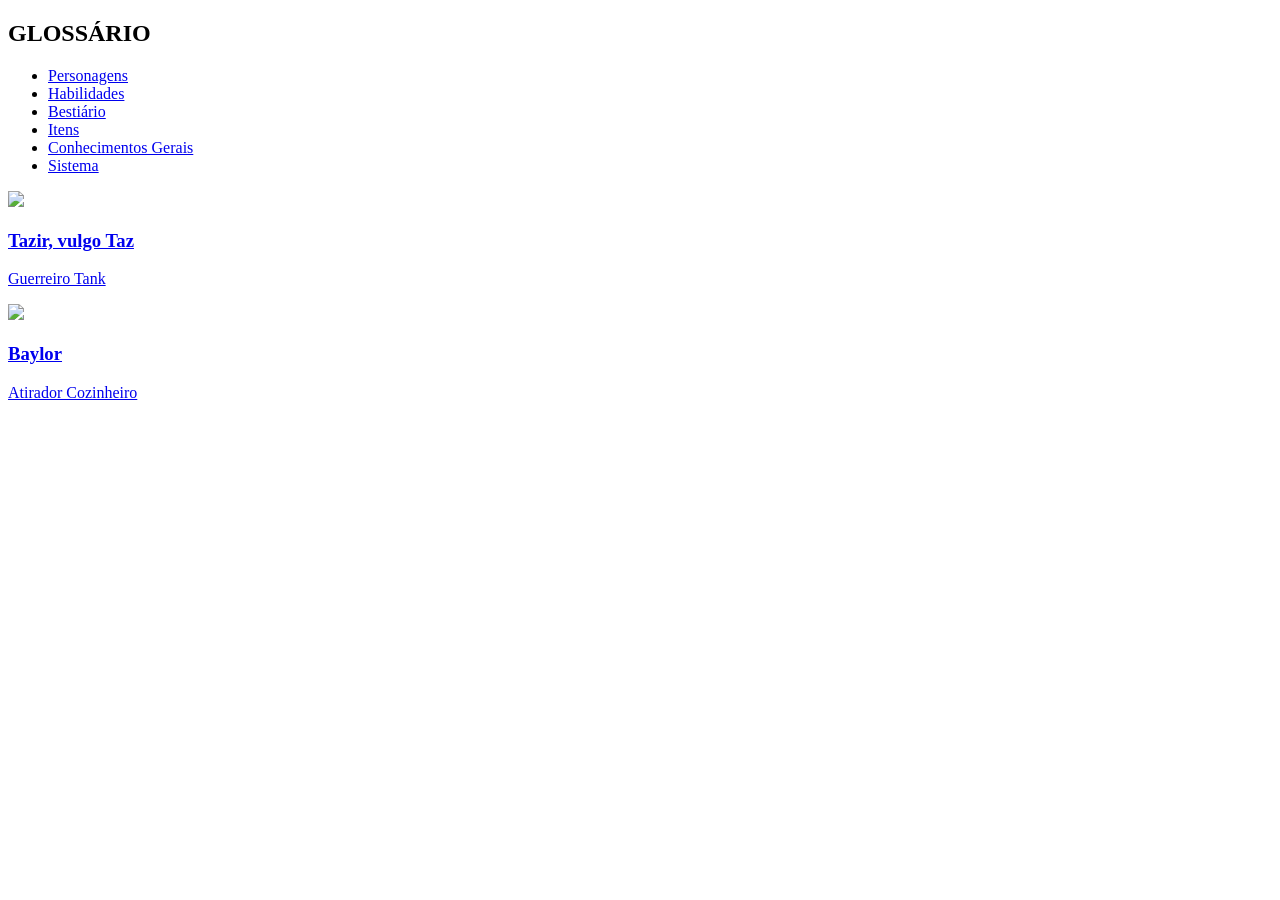
==== index.html @ e2078366 "Update and rename Menu.html to index.html" ====
<!DOCTYPE html>
<html lang="pt-br">
<link rel="preconnect" href="https://fonts.googleapis.com">
<link rel="preconnect" href="https://fonts.gstatic.com" crossorigin>
<link href="" rel="stylesheet">

<head>
<meta charset="UTF-8">
<title>MENU</title>
<link rel="stylesheet" href="css/style.css">
</head>

<body>
<div class="menu">

    <!-- LADO ESQUERDO -->
    <div class="sidebar">
        <h2>GLOSSÁRIO</h2>
        <ul>
            <li><a href="personagens.html">
                Personagens
            </a></li>
            <li>
                <a href="habilidades.html">
                    Habilidades
                </a></li>
            <li><a href="bestiario.html">
                Bestiário
            </a></li>
            <li><a href="itens.html">
                Itens
            </a></li>
            <li><a href="conhecimentos.html">
                Conhecimentos Gerais
            </a></li>
            <li><a href="sistema.html">
                Sistema
            </a></li>
        </ul>
    </div>

    <!-- LADO DIREITO -->
    <div class="party">

        <a href="personagens/Tazir.html" class="character">
            <img src="personagens/Tazir.jpg">
            <div class="info">
                <h3>Tazir, vulgo Taz</h3>
                <p>Guerreiro Tank</p>
            </div>
        </a>

        <a href="personagens/Tuty.html" class="character">
            <img src="personagens/Tuty.png">
            <div class="info">
                <h3>Baylor</h3>
                <p>Atirador Cozinheiro</p>
            </div>
        </a>

    </div>

</div>
</body>
</html>
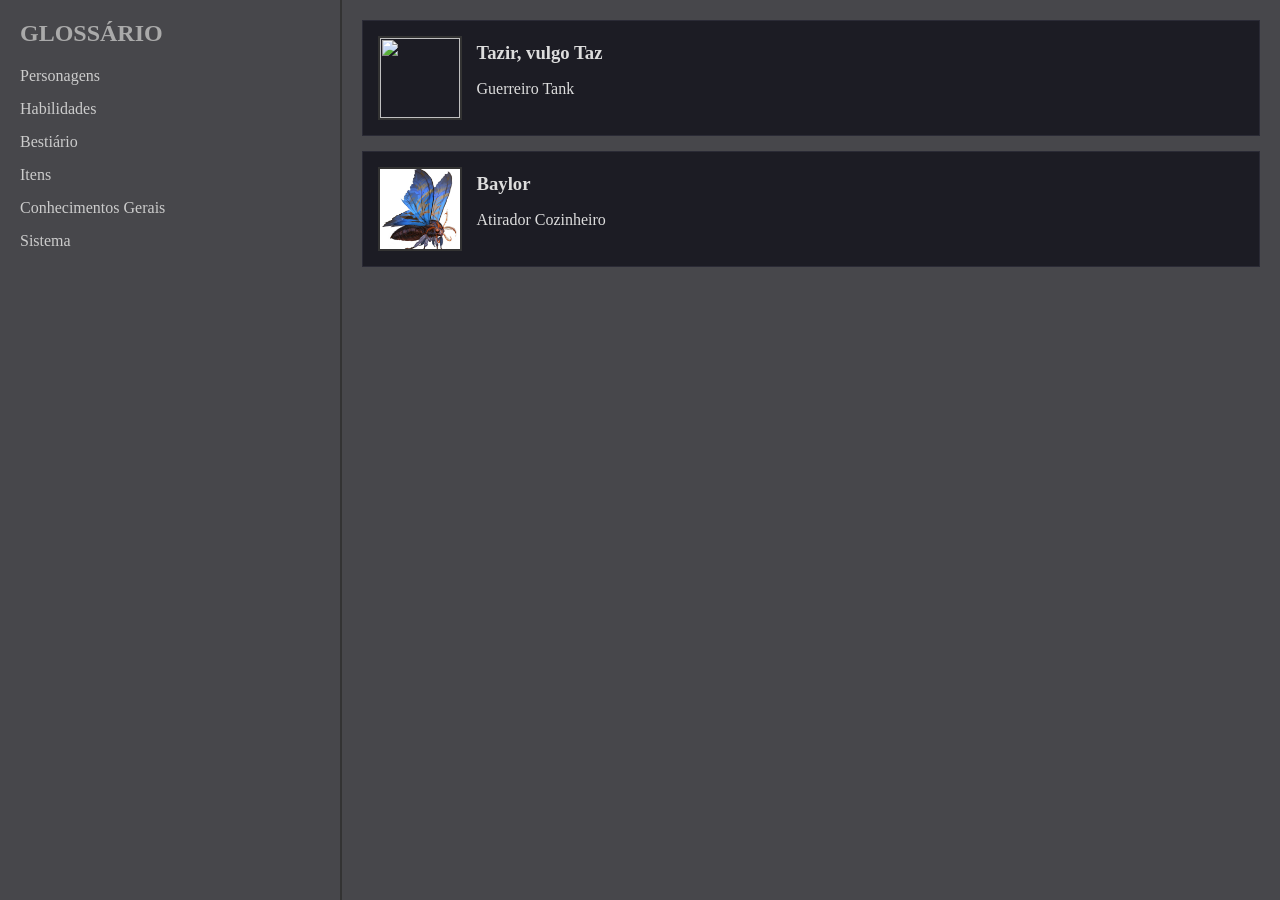
==== commit 32c9b9e9: "Update index.html" ====
--- a/index.html
+++ b/index.html
@@ -43,7 +43,7 @@
     <div class="party">
 
         <a href="personagens/Tazir.html" class="character">
-            <img src="personagens/Tazir.jpg">
+            <img src="personagens/Tazirf.jpg">
             <div class="info">
                 <h3>Tazir, vulgo Taz</h3>
                 <p>Guerreiro Tank</p>
--- a/css/style.css
+++ b/css/style.css
@@ -0,0 +1,135 @@
+
+body {
+    margin: 0;
+    background: url("../ContinenteMagico.jpg") no-repeat center center fixed;
+    background-size: cover;
+}
+
+.menu {
+    display: flex;
+    height: 100vh;
+    backdrop-filter: blur(6px);
+    background-color: rgba(10, 10, 15, 0.75);
+}
+
+/* LADO ESQUERDO */
+.sidebar {
+    width: 25%;
+    padding: 20px;
+    border-right: 2px solid #333;
+}
+
+.sidebar h2 {
+    margin-top: 0;
+    color: #aaa;
+}
+
+.sidebar ul {
+    list-style: none;
+    padding: 0;
+}
+
+.sidebar li {
+    margin: 15px 0;
+}
+
+.sidebar a {
+    color: #ccc;
+    text-decoration: none;
+}
+
+.sidebar a:hover {
+    color: white;
+    text-shadow: 0 0 8px rgba(0, 200, 255, 0.8);
+}
+
+/* LADO DIREITO */
+.party {
+    width: 75%;
+    padding: 20px;
+}
+
+.character {
+    display: flex;
+    align-items: center;
+    background: #1c1c24;
+    padding: 15px;
+    margin-bottom: 15px;
+    text-decoration: none;
+    color: #ddd;
+    border: 1px solid #2a2a35;
+    transition: 0.3s;
+}
+
+.character:hover {
+    background: #252535;
+    transform: translateX(5px);
+    box-shadow: 0 0 10px rgba(0, 200, 255, 0.6);
+}
+
+.character img {
+    width: 80px;
+    height: 80px;
+    object-fit: cover;
+    margin-right: 15px;
+    border: 2px solid #333;
+}
+
+.info h3 {
+    margin: 0;
+}
+
+/* Habilidades */
+.container {
+  display: flex;
+  height: 100vh;
+}
+
+.sumario {
+  width: 250px;
+  color: white;
+  background: rgba(10,10,15,0.85);
+  padding: 20px;
+  overflow-y: auto;
+  box-shadow: 0 0 15px rgba(0,200,255,0.6);
+}
+
+.sumario a {
+  display: block;
+  margin: 5px 0;
+  color: #ccc;
+  text-decoration: none;
+  transition: 0.2s;
+}
+
+.sumario a:hover {
+  color: white;
+  text-shadow: 0 0 6px rgba(0,200,255,0.8);
+}
+
+.painel {
+  flex: 1;
+  padding: 30px;
+  color: white;
+  background: rgba(15,15,20,0.85);
+  box-shadow: cyan;
+  overflow-y: auto;
+}
+
+.habilidade {
+  display: none; /* escondido inicialmente */
+  background: rgba(20,20,30,0.9);
+  color: white;
+  padding: 20px;
+  margin-bottom: 20px;
+  border-left: 4px solid #00c8ff;
+  border-radius: 5px;
+  box-shadow: 0 0 10px rgba(0,200,255,0.3);
+  opacity: 0;
+  transition: opacity 0.4s ease;
+}
+
+.habilidade.show {
+  display: block;
+  opacity: 1;
+}
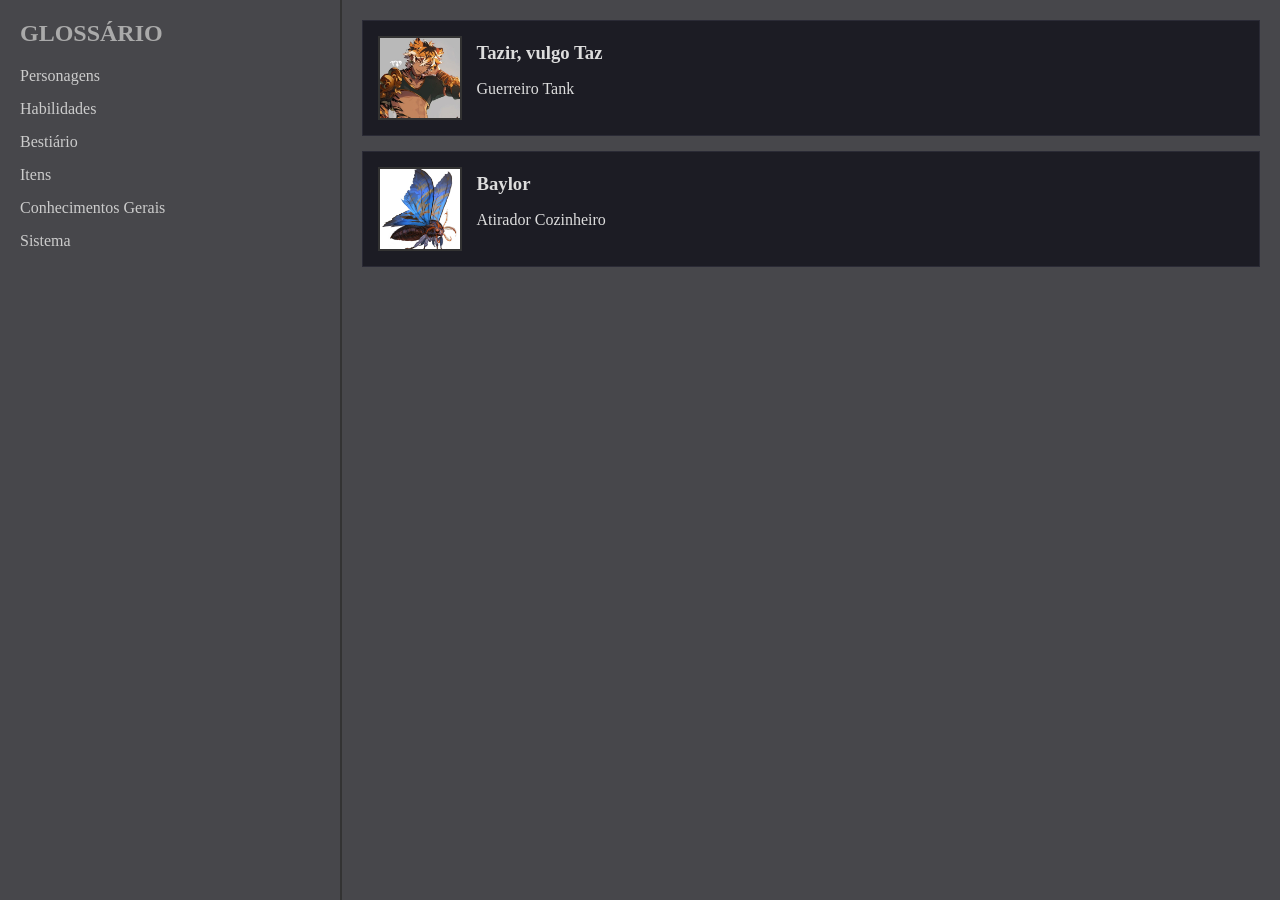
==== commit 8f1b7588: "Update index.html" ====
--- a/index.html
+++ b/index.html
@@ -2,7 +2,7 @@
 <html lang="pt-br">
 <link rel="preconnect" href="https://fonts.googleapis.com">
 <link rel="preconnect" href="https://fonts.gstatic.com" crossorigin>
-<link href="" rel="stylesheet">
+<link href="css/style.css" rel="stylesheet">
 
 <head>
 <meta charset="UTF-8">
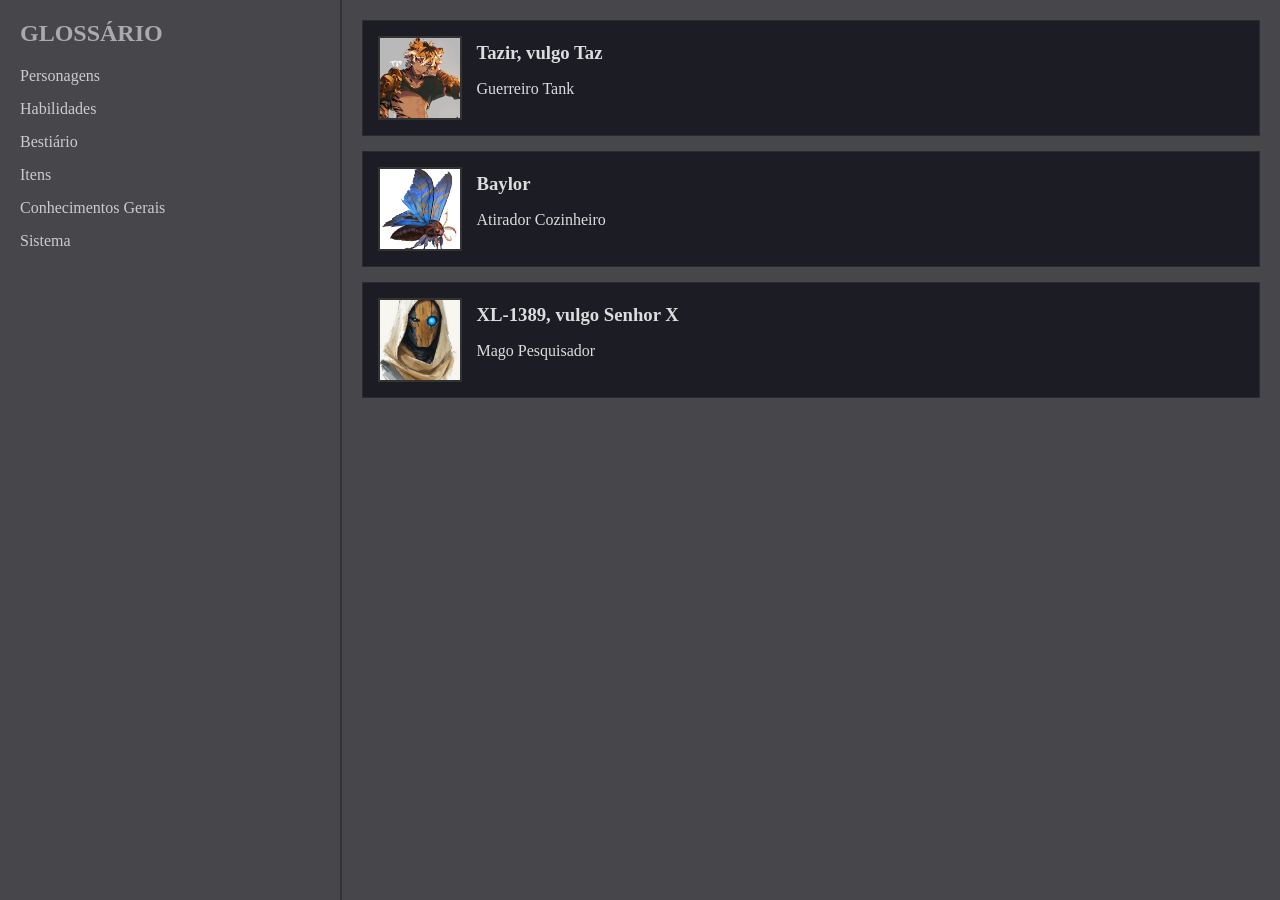
==== commit 43e78d26: "Update index.html" ====
--- a/index.html
+++ b/index.html
@@ -2,7 +2,7 @@
 <html lang="pt-br">
 <link rel="preconnect" href="https://fonts.googleapis.com">
 <link rel="preconnect" href="https://fonts.gstatic.com" crossorigin>
-<link href="css/style.css" rel="stylesheet">
+<link href="" rel="stylesheet">
 
 <head>
 <meta charset="UTF-8">
@@ -49,12 +49,18 @@
                 <p>Guerreiro Tank</p>
             </div>
         </a>
-
         <a href="personagens/Tuty.html" class="character">
             <img src="personagens/Tuty.png">
             <div class="info">
                 <h3>Baylor</h3>
                 <p>Atirador Cozinheiro</p>
+            </div>
+        </a>
+        <a href="personagens/MrX.html" class="character">
+            <img src="personagens/MrX.jpg">
+            <div class="info">
+                <h3>XL-1389, vulgo Senhor X</h3>
+                <p>Mago Pesquisador</p>
             </div>
         </a>
 
